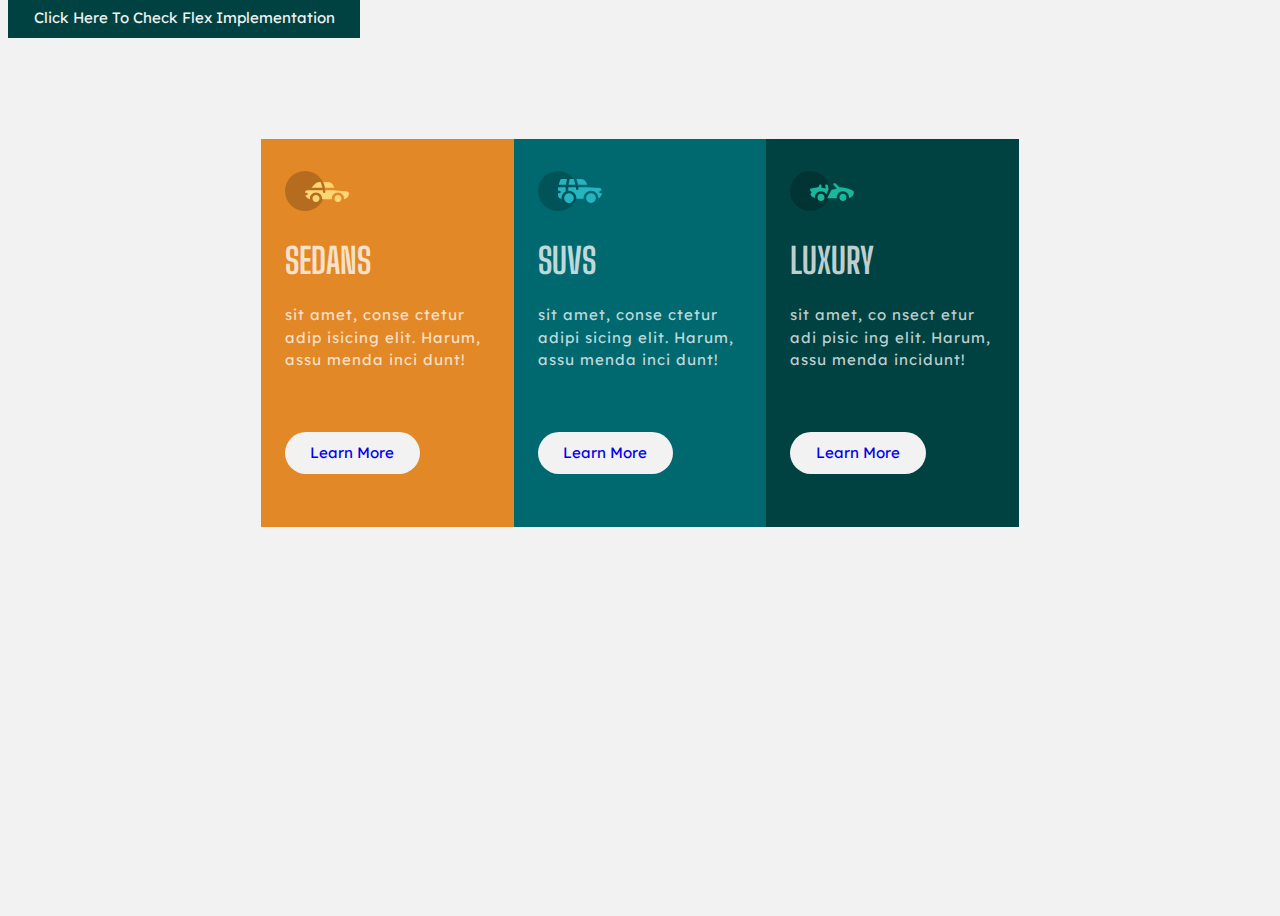
==== grid.html @ 4df5af7d "Completed" ====
<!DOCTYPE html>
<html lang="en">
  <head>
    <meta charset="UTF-8" />
    <meta http-equiv="X-UA-Compatible" content="IE=edge" />
    <meta name="viewport" content="width=device-width, initial-scale=1.0" />
    <link rel="stylesheet" href="grid.css" />
    <title>css-grid-flex</title>
  </head>
  <body>
    <main id="main">
      <a href="./index.html" class="btn"
        >click here to check flex implementation</a
      >
      <div class="container">
        <div class="item sedans">
          <div>
            <img src="./images/icon-sedans.svg" alt="icon-sedans" />
          </div>
          <h1>sedans</h1>
          <p>
            sit amet, conse ctetur adip isicing elit. Harum, assu menda inci
            dunt!
          </p>
          <a href="#" class="learn-more">learn more</a>
        </div>
        <div class="item suvs">
          <div>
            <img src="./images/icon-suvs.svg" alt="icon-suvs" />
          </div>
          <h1>suvs</h1>
          <p>
            sit amet, conse ctetur adipi sicing elit. Harum, assu menda inci
            dunt!
          </p>
          <a href="#" class="learn-more">learn more</a>
        </div>
        <div class="item luxury">
          <div>
            <img src="./images/icon-luxury.svg" alt="icon-luxury" />
          </div>
          <h1>luxury</h1>
          <p>
            sit amet, co nsect etur adi pisic ing elit. Harum, assu menda
            incidunt!
          </p>
          <a href="#" class="learn-more">learn more</a>
        </div>
      </div>
    </main>
  </body>
</html>
---- grid.css ----
@import url("https://fonts.googleapis.com/css2?family=Big+Shoulders+Display:wght@700&family=Lexend+Deca&display=swap");

:root {
  --orange-bg-color: hsl(31, 77%, 52%);
  --cyan-bg-color: hsl(184, 100%, 22%);
  --dark-cyan-bg-color: hsl(179, 100%, 13%);
  --transparent-white: hsla(0, 0%, 100%, 0.75);
  --light-gray: hsl(0, 0%, 95%);
  --body-font-size: 15px;
}

body {
  background-color: var(--light-gray);
}

#main {
  height: 100vh;
  width: 100%;
}

.container {
  width: 60%;
  margin: 7rem auto;
  display: grid;
  grid-template-columns: 1fr 1fr 1fr;
}

.item {
  color: var(--transparent-white);
  padding: 2rem 1.5rem 4rem;
}
.item h1 {
  font-weight: bold;
  text-transform: uppercase;
  font-size: 2.2rem;
  font-family: "Big Shoulders Display", cursive;
  font-weight: 700;
}
.item p {
  font-size: var(--body-font-size);
  font-family: "Lexend Deca", sans-serif;
  font-weight: 400;
  letter-spacing: 1px;
  margin-bottom: 4.5rem;
  line-height: 1.5em;
}

.sedans {
  background-color: var(--orange-bg-color);
}
.suvs {
  background-color: var(--cyan-bg-color);
}
.luxury {
  background-color: var(--dark-cyan-bg-color);
}

.learn-more {
  border-radius: 30px;
  padding: 0.7rem 1.6rem;
  background-color: var(--light-gray);
  text-decoration: none;
  font-size: var(--body-font-size);
  font-family: "Lexend Deca", sans-serif;
  font-weight: 400;
  text-transform: capitalize;
  cursor: pointer;
}

.btn {
  text-decoration: none;
  font-size: var(--body-font-size);
  font-family: "Lexend Deca", sans-serif;
  font-weight: 400;
  text-transform: capitalize;
  color: var(--light-gray);
  padding: 0.7rem 1.6rem;
  background-color: var(--dark-cyan-bg-color);
  margin-left: auto;
  cursor: pointer;
}
.btn:hover {
  color: #e3dcdcd5;
}
@media (max-width: 900px) {
  .container {
    display: grid;
    grid-template-columns: 1fr 1fr;
    width: 70%;
  }
  .item {
    padding: 2rem 1.5rem 3rem;
  }
  .luxury {
    grid-column: span 2;
    margin-bottom: 2rem;
  }
  .luxury p {
    margin-bottom: 2rem;
  }
}
@media (max-width: 500px) {
  .container {
    display: block;
  }
}
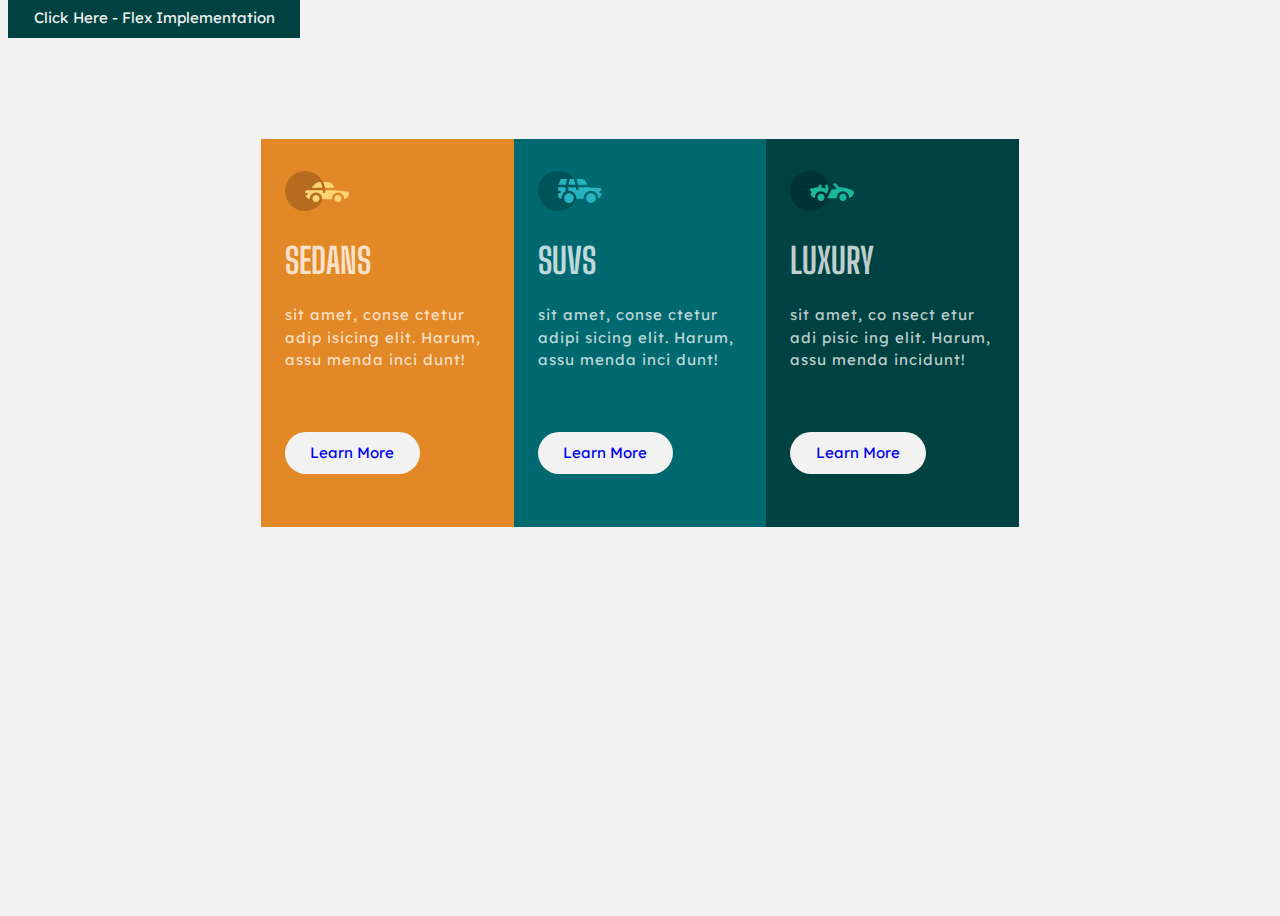
==== commit cbfa942b: "style changes" ====
--- a/grid.html
+++ b/grid.html
@@ -9,9 +9,7 @@
   </head>
   <body>
     <main id="main">
-      <a href="./index.html" class="btn"
-        >click here to check flex implementation</a
-      >
+      <a href="./index.html" class="btn">click here - flex implementation</a>
       <div class="container">
         <div class="item sedans">
           <div>
--- a/grid.css
+++ b/grid.css
@@ -86,7 +86,7 @@
   .container {
     display: grid;
     grid-template-columns: 1fr 1fr;
-    width: 70%;
+    width: 90%;
   }
   .item {
     padding: 2rem 1.5rem 3rem;
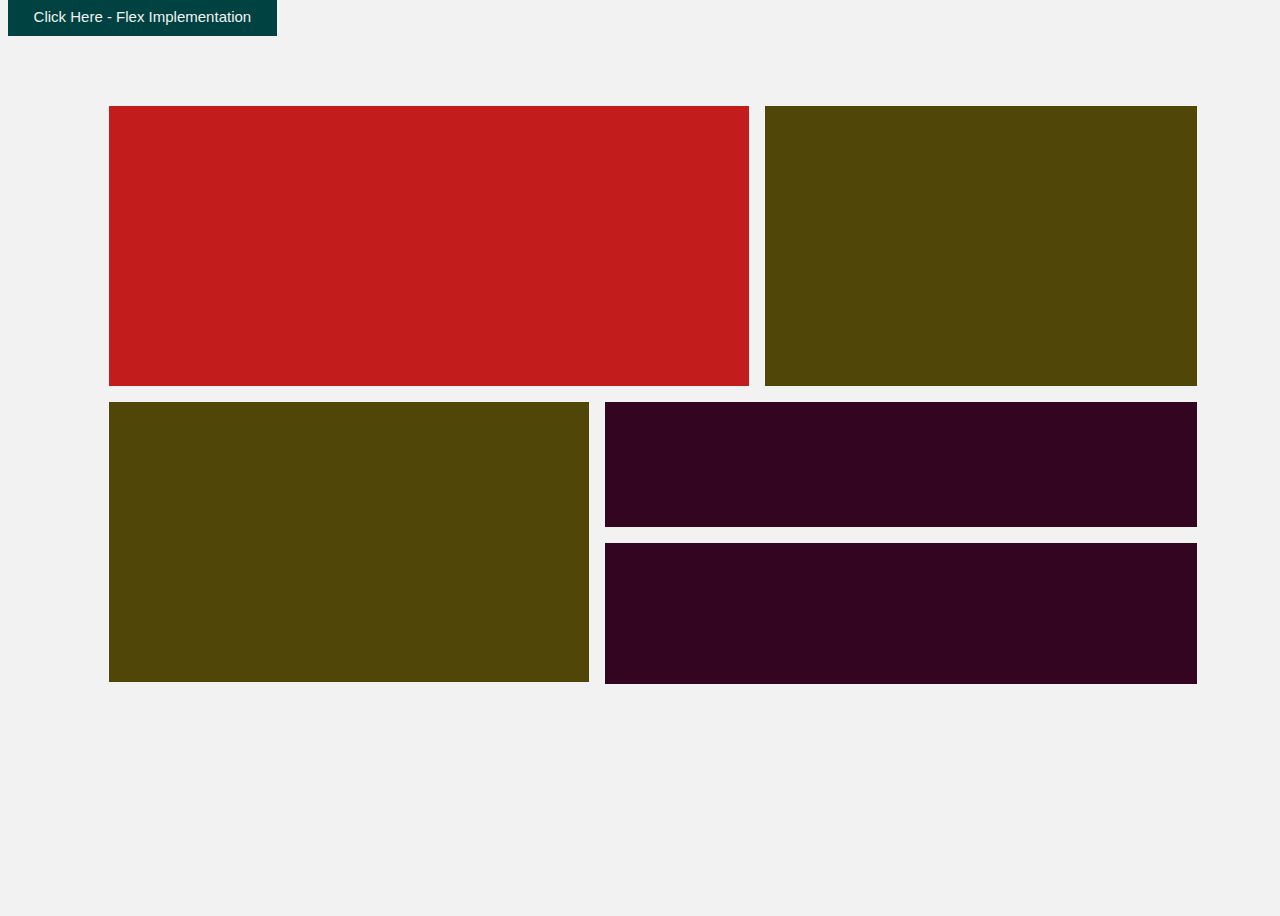
==== commit 1319feee: "grid implementation" ====
--- a/grid.html
+++ b/grid.html
@@ -11,39 +11,11 @@
     <main id="main">
       <a href="./index.html" class="btn">click here - flex implementation</a>
       <div class="container">
-        <div class="item sedans">
-          <div>
-            <img src="./images/icon-sedans.svg" alt="icon-sedans" />
-          </div>
-          <h1>sedans</h1>
-          <p>
-            sit amet, conse ctetur adip isicing elit. Harum, assu menda inci
-            dunt!
-          </p>
-          <a href="#" class="learn-more">learn more</a>
-        </div>
-        <div class="item suvs">
-          <div>
-            <img src="./images/icon-suvs.svg" alt="icon-suvs" />
-          </div>
-          <h1>suvs</h1>
-          <p>
-            sit amet, conse ctetur adipi sicing elit. Harum, assu menda inci
-            dunt!
-          </p>
-          <a href="#" class="learn-more">learn more</a>
-        </div>
-        <div class="item luxury">
-          <div>
-            <img src="./images/icon-luxury.svg" alt="icon-luxury" />
-          </div>
-          <h1>luxury</h1>
-          <p>
-            sit amet, co nsect etur adi pisic ing elit. Harum, assu menda
-            incidunt!
-          </p>
-          <a href="#" class="learn-more">learn more</a>
-        </div>
+        <div class="item one"></div>
+        <div class="item two"></div>
+        <div class="item three"></div>
+        <div class="item four"></div>
+        <div class="item five"></div>
       </div>
     </main>
   </body>
--- a/grid.css
+++ b/grid.css
@@ -1,10 +1,5 @@
-@import url("https://fonts.googleapis.com/css2?family=Big+Shoulders+Display:wght@700&family=Lexend+Deca&display=swap");
-
 :root {
-  --orange-bg-color: hsl(31, 77%, 52%);
-  --cyan-bg-color: hsl(184, 100%, 22%);
   --dark-cyan-bg-color: hsl(179, 100%, 13%);
-  --transparent-white: hsla(0, 0%, 100%, 0.75);
   --light-gray: hsl(0, 0%, 95%);
   --body-font-size: 15px;
 }
@@ -19,52 +14,52 @@
 }
 
 .container {
-  width: 60%;
-  margin: 7rem auto;
+  width: 84%;
+  margin: 5rem auto;
+  padding-bottom: 4rem;
   display: grid;
-  grid-template-columns: 1fr 1fr 1fr;
+  gap: 1rem;
+  grid-template-areas:
+    "one one two"
+    "one one two"
+    "three four four"
+    "three five five";
+}
+.item {
+  /* width: 350px; */
+  height: 280px;
+  align-items: stretch;
+}
+.one {
+  background-color: rgb(194, 28, 28);
+  grid-area: one;
+  width: 40em;
 }
 
-.item {
-  color: var(--transparent-white);
-  padding: 2rem 1.5rem 4rem;
-}
-.item h1 {
-  font-weight: bold;
-  text-transform: uppercase;
-  font-size: 2.2rem;
-  font-family: "Big Shoulders Display", cursive;
-  font-weight: 700;
-}
-.item p {
-  font-size: var(--body-font-size);
-  font-family: "Lexend Deca", sans-serif;
-  font-weight: 400;
-  letter-spacing: 1px;
-  margin-bottom: 4.5rem;
-  line-height: 1.5em;
+.two {
+  background-color: hsl(52, 84%, 17%);
+  grid-area: two;
+  width: 27em;
 }
 
-.sedans {
-  background-color: var(--orange-bg-color);
-}
-.suvs {
-  background-color: var(--cyan-bg-color);
-}
-.luxury {
-  background-color: var(--dark-cyan-bg-color);
+.three {
+  background-color: hsl(52, 84%, 17%);
+  grid-area: three;
+  width: 30em;
 }
 
-.learn-more {
-  border-radius: 30px;
-  padding: 0.7rem 1.6rem;
-  background-color: var(--light-gray);
-  text-decoration: none;
-  font-size: var(--body-font-size);
-  font-family: "Lexend Deca", sans-serif;
-  font-weight: 400;
-  text-transform: capitalize;
-  cursor: pointer;
+.four {
+  background-color: hsl(325, 81%, 11%);
+  grid-area: four;
+  width: 37em;
+  height: 125px;
+}
+
+.five {
+  background-color: hsl(325, 81%, 11%);
+  grid-area: five;
+  width: 37em;
+  height: 141px;
 }
 
 .btn {
@@ -79,28 +74,22 @@
   margin-left: auto;
   cursor: pointer;
 }
+
 .btn:hover {
   color: #e3dcdcd5;
 }
-@media (max-width: 900px) {
+@media (max-width: 500px) {
   .container {
-    display: grid;
-    grid-template-columns: 1fr 1fr;
-    width: 90%;
+    grid-template-areas:
+      "one"
+      "two"
+      "three"
+      "four"
+      "five";
   }
   .item {
-    padding: 2rem 1.5rem 3rem;
-  }
-  .luxury {
-    grid-column: span 2;
-    margin-bottom: 2rem;
-  }
-  .luxury p {
-    margin-bottom: 2rem;
+    width: 350px;
+    height: 280px;
+    align-items: stretch;
   }
 }
-@media (max-width: 500px) {
-  .container {
-    display: block;
-  }
-}
